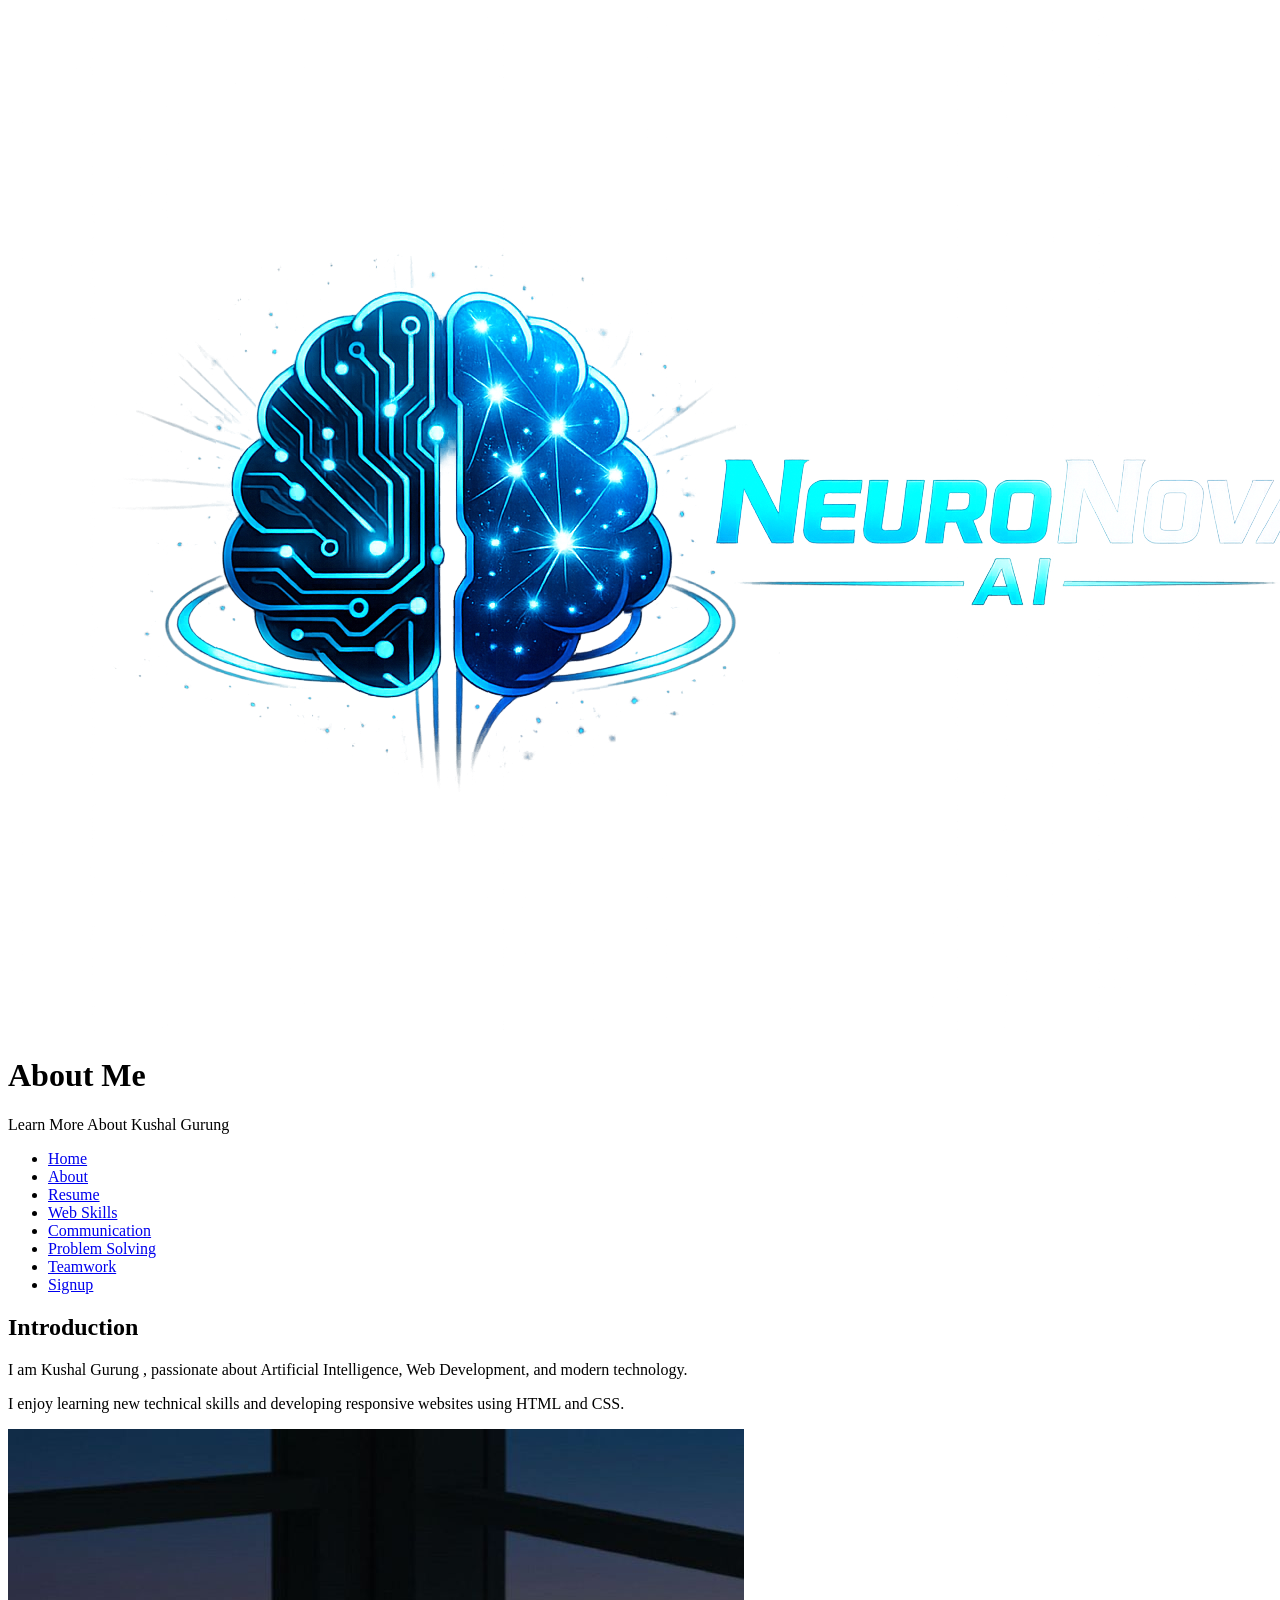
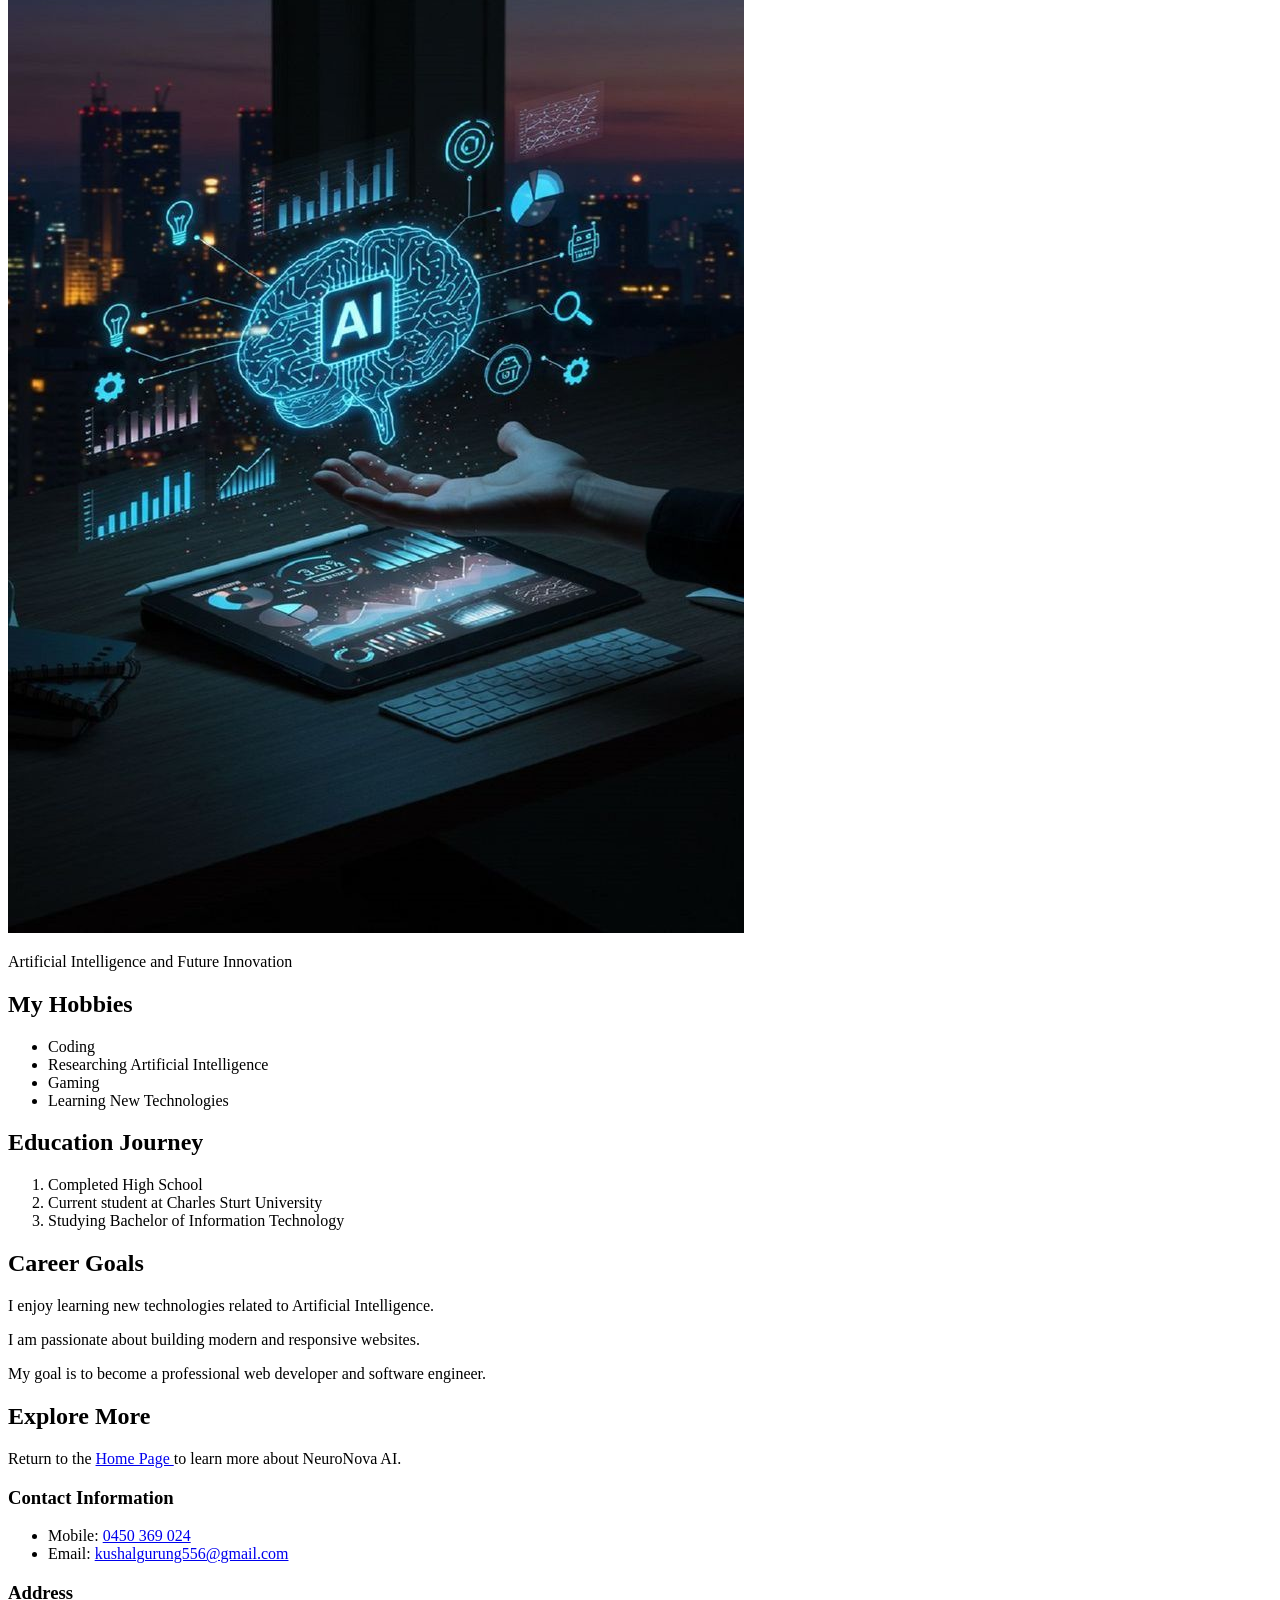
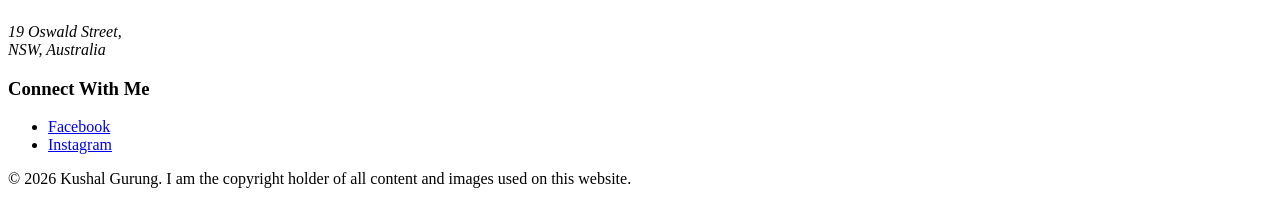
==== kgurung_A4_about.html @ c33a5efa "Add files via upload" ====
<!DOCTYPE html>
<html lang="en">

<head>

    <!-- About Page -->

    <!-- Character Encoding -->
    <meta charset="UTF-8">

    <!-- Responsive Website -->
    <meta name="viewport"
        content="width=device-width, initial-scale=1.0">

    <!-- Page Title -->
    <title>NeuroNova AI | About Me</title>

    <!-- Website Description -->
    <meta name="description"
        content="About page of Kushal Gurung portfolio website.">

    <!-- External CSS File -->
    <link rel="stylesheet" href="/assets/css/styles.css">

    <!-- Website Logo -->
    <link rel="icon"
        type="image/png"
        href="/assets/img/logo.png">

</head>

<body>

    <!-- Header Section -->

    <header>

        <!-- Website Logo -->
        <div class="logo-container">

            <img src="./img/logo.png"
                alt="NeuroNova AI Logo"
                class="logo">

            <div class="header-text">

                <h1>About Me</h1>

                <p class="tagline">
                    Learn More About Kushal Gurung
                </p>

            </div>

        </div>

    </header>

    <!-- Navigation Menu -->

    <nav>

        <ul>

            <li>
                <a href="./index.html">Home</a>
            </li>

            <li>
                <a href="./kgurung_A4_about.html">About</a>
            </li>

            <li>
                <a href="./kgurung_A4_resume.html">Resume</a>
            </li>

            <li>
                <a href="./kgurung_A4_web_skills.html">Web Skills</a>
            </li>

            <li> 
                <a href="./communication.html"> Communication </a>
             </li> 
            <li> 
                <a href="./problem_solving.html"> Problem Solving </a> 
            </li> 
            <li> 
                <a href="./teamwork.html"> Teamwork </a> 
            </li>
             <li>
                <a href="./sign_up.html">
                    Signup
                </a>
            </li>

        </ul>

    </nav>

    <!-- Main Content -->

    <main>

        <!-- Introduction Section -->
        <section>

            <h2>Introduction</h2>

            <p>
                I am
                <span class="highlight">
                    Kushal Gurung
                </span>,
                passionate about Artificial Intelligence,
                Web Development, and modern technology.
            </p>

            <p>
                I enjoy learning new technical skills
                and developing responsive websites
                using HTML and CSS.
            </p>

        </section>

        <!-- Image Section -->
        <div class="slide">

            <img src="./img/about_page_image.jpg"
                alt="Artificial Intelligence"
                class="main-image">

            <p class="caption">
                Artificial Intelligence and Future Innovation
            </p>

        </div>

        <!-- Hobbies Section -->
        <section>

            <h2>My Hobbies</h2>

            <ul>

                <li>Coding</li>

                <li>Researching Artificial Intelligence</li>

                <li>Gaming</li>

                <li>Learning New Technologies</li>

            </ul>

        </section>

        <!-- Education Section -->
        <section>

            <h2>Education Journey</h2>

            <ol>

                <li>
                    Completed High School
                </li>

                <li>
                    Current student at
                    Charles Sturt University
                </li>

                <li>
                    Studying Bachelor of Information Technology
                </li>

            </ol>

        </section>

        <!-- Personal Goals -->
        <section>

            <h2>Career Goals</h2>

            <p class="left">

                I enjoy learning new technologies
                related to Artificial Intelligence.

            </p>

            <p class="center">

                I am passionate about building
                modern and responsive websites.

            </p>

            <p class="right">

                My goal is to become a professional
                web developer and software engineer.

            </p>

        </section>

        <!-- Internal Navigation -->
        <section>

            <h2>Explore More</h2>

            <p>

                Return to the
                <a href="./index.html">
                    Home Page
                </a>

                to learn more about NeuroNova AI.

            </p>

        </section>

    </main>

    <!-- Footer Section -->

    <footer>

        <!-- Contact Information -->
        <div class="footer-section">

            <h3>Contact Information</h3>

            <ul>

                <li>

                    Mobile:
                    <a href="tel:0450369024">
                        0450 369 024
                    </a>

                </li>

                <li>

                    Email:
                    <a href="mailto:kushalgurung556@gmail.com">
                        kushalgurung556@gmail.com
                    </a>

                </li>

            </ul>

        </div>

        <!-- Address Section -->
        <div class="footer-section">

            <h3>Address</h3>

            <address>

                19 Oswald Street,<br>
                NSW, Australia

            </address>

        </div>

        <!-- Social Media -->
        <div class="footer-section">

            <h3>Connect With Me</h3>

            <ul>

                <li>

                    <a href="https://www.facebook.com/"
                        target="_blank">

                        Facebook

                    </a>

                </li>

                <li>

                    <a href="https://www.instagram.com/"
                        target="_blank">

                        Instagram

                    </a>

                </li>

            </ul>

        </div>

        <!-- Copyright Notice -->
        <div class="copyright">

            <p>

                &copy; 2026 Kushal Gurung.
                I am the copyright holder
                of all content and images
                used on this website.

            </p>

        </div>

    </footer>

</body>

</html>
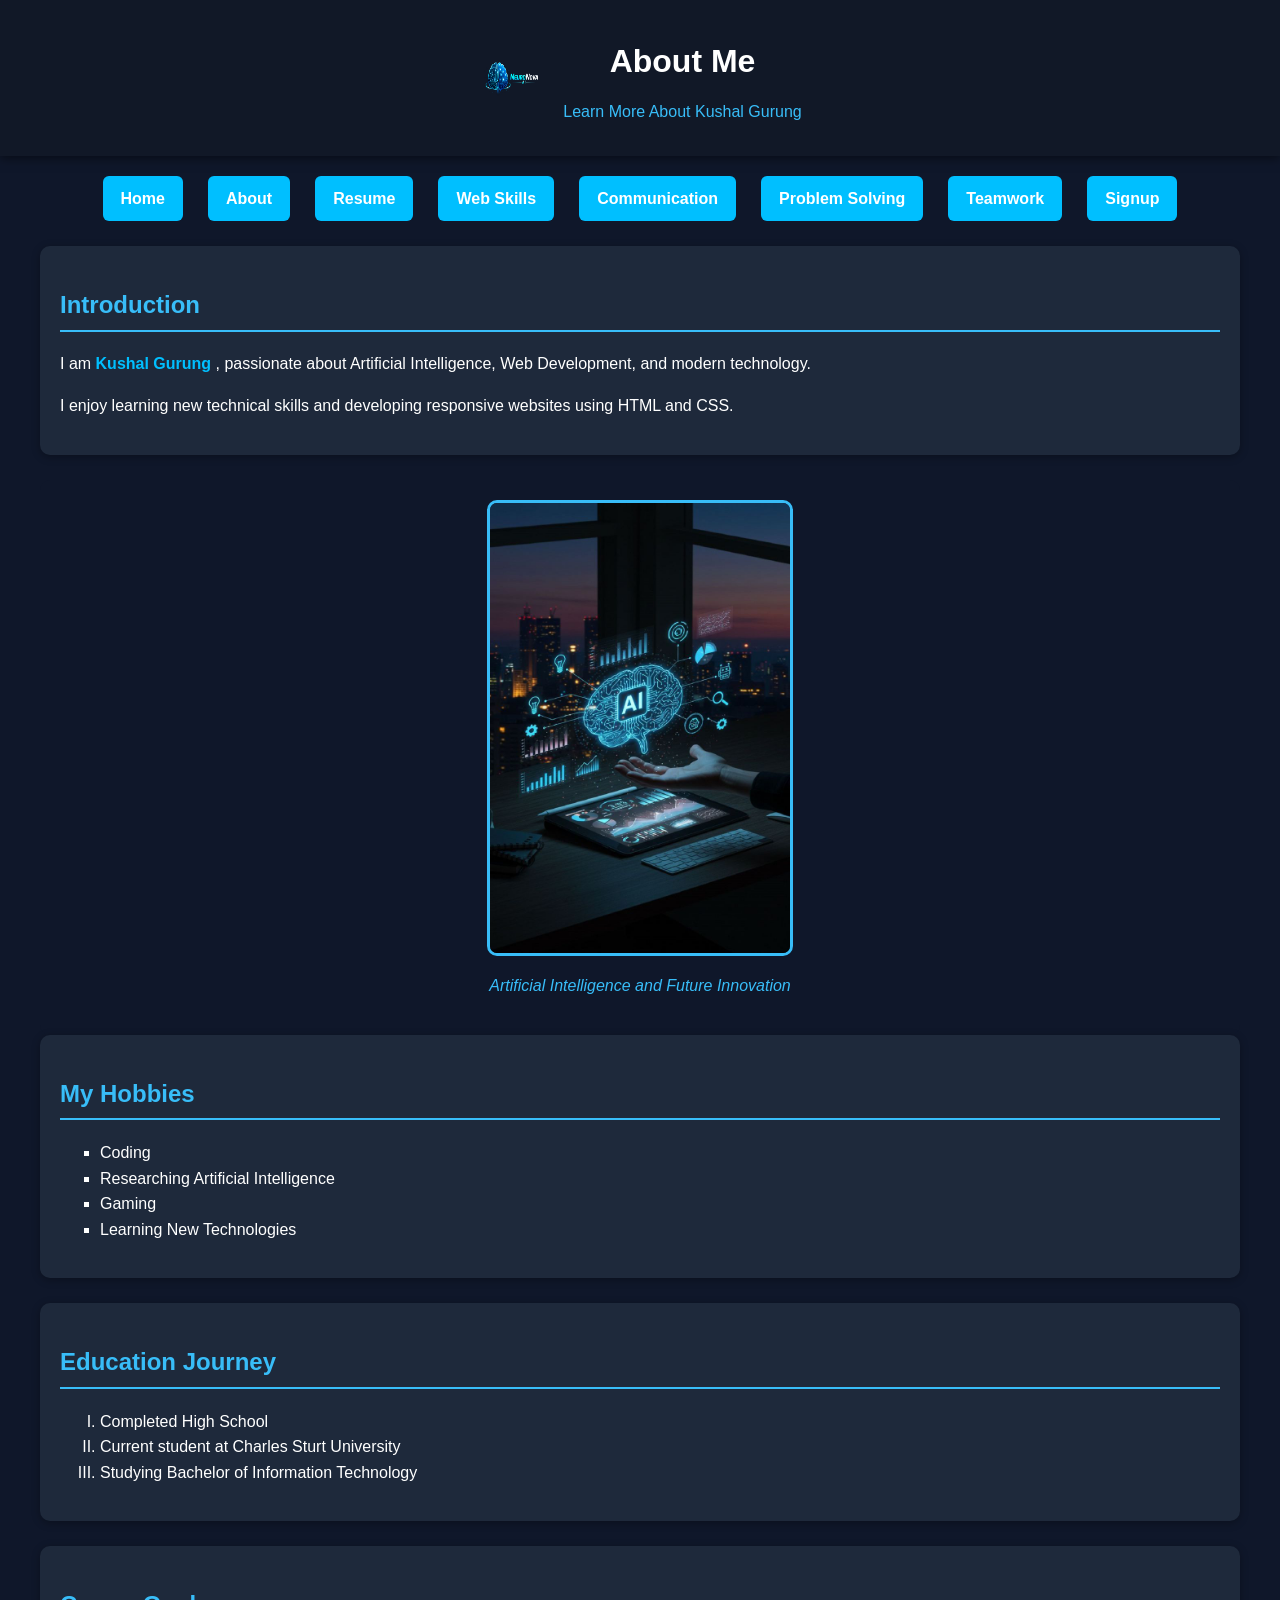
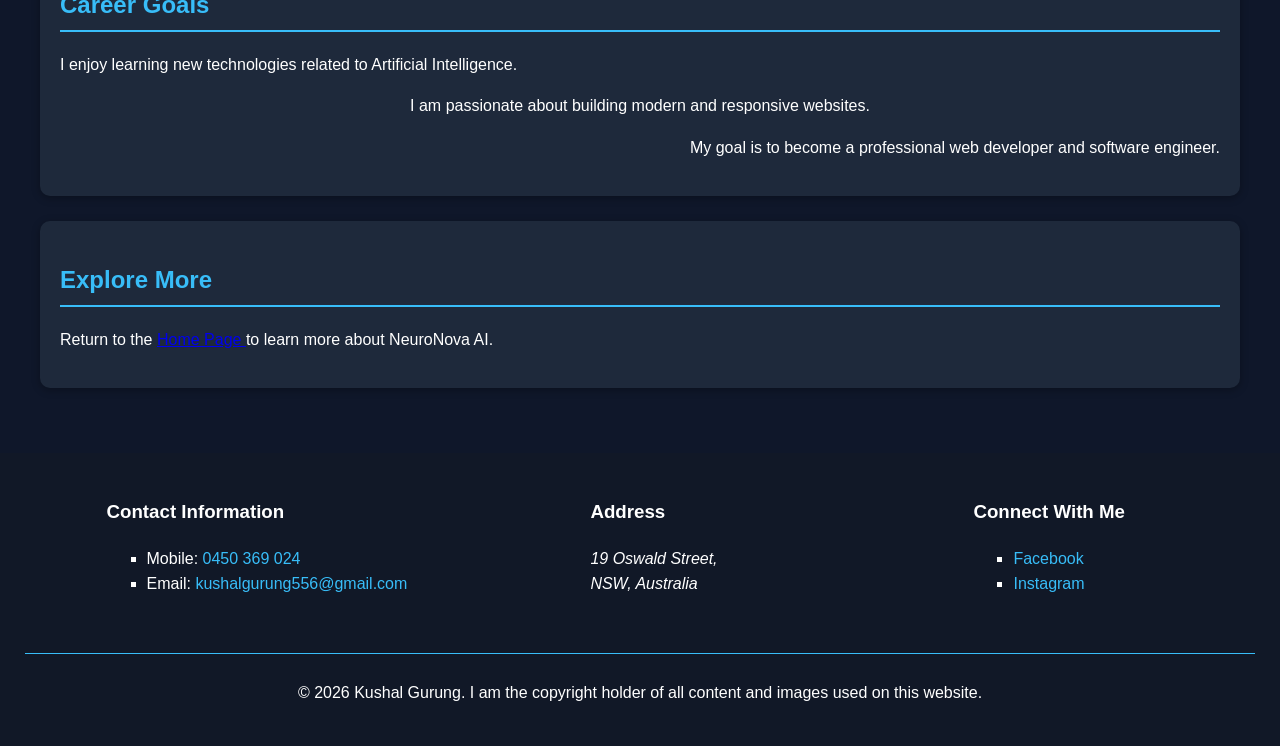
==== commit 89976506: "Update kgurung_A4_about.html" ====
--- a/kgurung_A4_about.html
+++ b/kgurung_A4_about.html
@@ -20,12 +20,12 @@
         content="About page of Kushal Gurung portfolio website.">
 
     <!-- External CSS File -->
-    <link rel="stylesheet" href="/assets/css/styles.css">
+    <link rel="stylesheet" href="./css/styles.css">
 
     <!-- Website Logo -->
     <link rel="icon"
         type="image/png"
-        href="/assets/img/logo.png">
+        href="./img/logo.png">
 
 </head>
 
@@ -325,4 +325,4 @@
 
 </body>
 
-</html>+</html>
--- a/css/styles.css
+++ b/css/styles.css
@@ -0,0 +1,625 @@
+
+
+/* General Body Styling                      */
+
+
+body {
+
+    background-color: #0f172a;
+
+    color: white;
+
+    font-family: Arial, Helvetica, "Lucida Sans", sans-serif;
+
+    margin: 0;
+
+    padding: 0;
+
+    line-height: 1.6;
+
+}
+
+
+/* Header Styling                            */
+
+header {
+
+    position: sticky;
+
+    top: 0;
+
+    z-index: 1000;
+
+    background-color: #111827;
+
+    padding: 15px;
+
+    box-shadow: 0 2px 10px rgba(0, 0, 0, 0.5);
+
+}
+
+
+/* Logo Section                              */
+
+.logo-container {
+
+    display: flex;
+
+    align-items: center;
+
+    justify-content: center;
+
+    gap: 15px;
+
+}
+
+
+/* Logo Image */
+
+.logo {
+
+    width: 70px;
+
+    height: 70px;
+
+}
+
+
+/* Website Tagline */
+
+.tagline {
+
+    color: #38bdf8;
+
+    font-size: 16px;
+
+    margin-top: -10px;
+
+}
+
+
+/* Navigation Bar                            */
+
+nav ul {
+
+    list-style-type: none;
+
+    display: flex;
+
+    justify-content: center;
+
+    flex-wrap: wrap;
+
+    gap: 15px;
+
+    margin: 15px 0 0 0;
+
+    padding: 0;
+
+}
+
+
+/* Navigation List Items */
+
+nav ul li {
+
+    margin: 5px;
+
+}
+
+
+/* Navigation Links as Buttons */
+
+nav a {
+
+    background-color: #00bfff;
+
+    color: white;
+
+    text-decoration: none;
+
+    padding: 10px 18px;
+
+    border-radius: 6px;
+
+    font-weight: bold;
+
+    transition: 0.3s;
+
+    display: inline-block;
+
+}
+
+
+/* Hover Effect */
+
+nav a:hover {
+
+    background-color: #38bdf8;
+
+    transform: scale(1.05);
+
+}
+
+
+/* Main Content                              */
+
+main {
+
+    padding: 20px;
+
+}
+
+
+/* Section Styling                           */
+
+section {
+
+    background-color: #1e293b;
+
+    margin-bottom: 25px;
+
+    padding: 20px;
+
+    border-radius: 10px;
+
+    box-shadow: 0 2px 8px rgba(0, 0, 0, 0.3);
+
+}
+
+
+/* Headings                                  */
+
+h1 {
+
+    color: white;
+
+    font-weight: bold;
+
+    text-align: center;
+
+}
+
+
+h2 {
+
+    color: #38bdf8;
+
+    border-bottom: 2px solid #38bdf8;
+
+    padding-bottom: 5px;
+
+}
+
+
+/* Paragraph Styling                         */
+
+p {
+
+    font-size: 16px;
+
+}
+
+
+/* Text Alignment Classes                    */
+
+.left {
+
+    text-align: left;
+
+}
+
+
+.center {
+
+    text-align: center;
+
+}
+
+
+.right {
+
+    text-align: right;
+
+}
+
+
+/* Highlight Class                           */
+
+.highlight {
+
+    color: #00bfff;
+
+    font-weight: bold;
+
+}
+
+
+/* ID Selector                               */
+
+#mainpara {
+
+    font-size: 18px;
+
+    color: #38bdf8;
+
+}
+
+
+/* List Styling                              */
+
+ul {
+
+    list-style-type: square;
+
+}
+
+
+ol {
+
+    list-style-type: upper-roman;
+
+}
+
+
+/* Image Section                             */
+
+.slide {
+
+    background-color: #0f172a;
+
+    padding: 20px;
+
+    text-align: center;
+
+    border-radius: 10px;
+
+}
+
+
+/* Main Images */
+
+.main-image {
+
+    width: 300px;
+
+    max-width: 100%;
+
+    border-radius: 10px;
+
+    border: 3px solid #38bdf8;
+
+}
+
+
+/* Profile Image */
+
+.profile-image {
+
+    width: 180px;
+
+    border-radius: 10px;
+
+    border: 3px solid #38bdf8;
+
+}
+
+
+/* Image Caption */
+
+.caption {
+
+    margin-top: 10px;
+
+    color: #38bdf8;
+
+    font-style: italic;
+
+}
+
+
+/* Table Styling                             */
+
+table {
+
+    width: 100%;
+
+    border-collapse: collapse;
+
+    margin-top: 20px;
+
+    background-color: white;
+
+    color: black;
+
+}
+
+
+/* Table Borders */
+
+table,
+th,
+td {
+
+    border: 1px solid black;
+
+}
+
+
+/* Table Cells */
+
+th,
+td {
+
+    padding: 12px;
+
+    text-align: center;
+
+}
+
+
+/* Table Headers */
+
+th {
+
+    background-color: #00bfff;
+
+    color: white;
+
+}
+
+
+/* Footer Styling                            */
+
+footer {
+
+    background-color: #111827;
+
+    color: white;
+
+    padding: 25px;
+
+    margin-top: 20px;
+
+    display: flex;
+
+    flex-wrap: wrap;
+
+    justify-content: space-around;
+
+    gap: 20px;
+
+}
+
+
+/* Footer Sections */
+
+.footer-section {
+
+    min-width: 200px;
+
+}
+
+
+/* Footer Links */
+
+footer a {
+
+    color: #38bdf8;
+
+    text-decoration: none;
+
+}
+
+
+/* Footer Hover */
+
+footer a:hover {
+
+    text-decoration: underline;
+
+}
+
+
+/* Copyright */
+
+.copyright {
+
+    width: 100%;
+
+    text-align: center;
+
+    margin-top: 20px;
+
+    border-top: 1px solid #38bdf8;
+
+    padding-top: 10px;
+
+}
+
+
+/* Responsive Design                         */
+
+@media screen and (max-width: 768px) {
+
+    nav ul {
+
+        flex-direction: column;
+
+        align-items: center;
+
+    }
+
+    .logo-container {
+
+        flex-direction: column;
+
+        text-align: center;
+
+    }
+
+}
+
+
+/* Print Friendly Styling                    */
+
+@media print {
+
+    /* Remove navigation bar */
+
+    nav {
+
+        display: none;
+
+    }
+
+    /* Remove dark backgrounds */
+
+    body {
+
+        background: white;
+
+        color: black;
+
+        font-size: 18px;
+
+    }
+
+    /* Remove section backgrounds */
+
+    section {
+
+        background: white;
+
+        box-shadow: none;
+
+        border: 1px solid black;
+
+    }
+
+    /* Black headings */
+
+    h1,
+    h2 {
+
+        color: black;
+
+        border: none;
+
+    }
+
+    /* Footer styling */
+
+    footer {
+
+        background: white;
+
+        color: black;
+
+        border-top: 1px solid black;
+
+    }
+
+    /* Links in print */
+
+    a {
+
+        color: black;
+
+        text-decoration: none;
+
+    }
+
+}
+
+/* =========================================
+   Skill Cards Styling
+========================================= */
+
+.skill-card {
+
+    background-color: #0f172a;
+
+    padding: 20px;
+
+    margin-top: 20px;
+
+    border-radius: 10px;
+
+    border-left: 4px solid #38bdf8;
+
+    box-shadow: 0 2px 8px rgba(0, 0, 0, 0.3);
+
+}
+
+
+/* Skill Card Headings */
+
+.skill-card h3 {
+
+    color: #38bdf8;
+
+    margin-top: 0;
+
+}
+
+
+/* Main Website Width */
+
+main {
+
+    max-width: 1200px;
+
+    margin: auto;
+
+}
+
+
+/* Reusable Button Styling */
+
+.btn {
+
+    display: inline-block;
+
+    background-color: #00bfff;
+
+    color: white;
+
+    padding: 12px 20px;
+
+    border-radius: 6px;
+
+    text-decoration: none;
+
+    font-weight: bold;
+
+    transition: 0.3s;
+
+    margin-top: 15px;
+
+}
+
+
+/* Button Hover Effect */
+
+.btn:hover {
+
+    background-color: #38bdf8;
+
+    transform: scale(1.05);
+
+}
+
+
+/* Responsive Improvements */
+
+@media screen and (max-width: 768px) {
+
+    .skill-card {
+
+        padding: 15px;
+
+    }
+
+}
+
